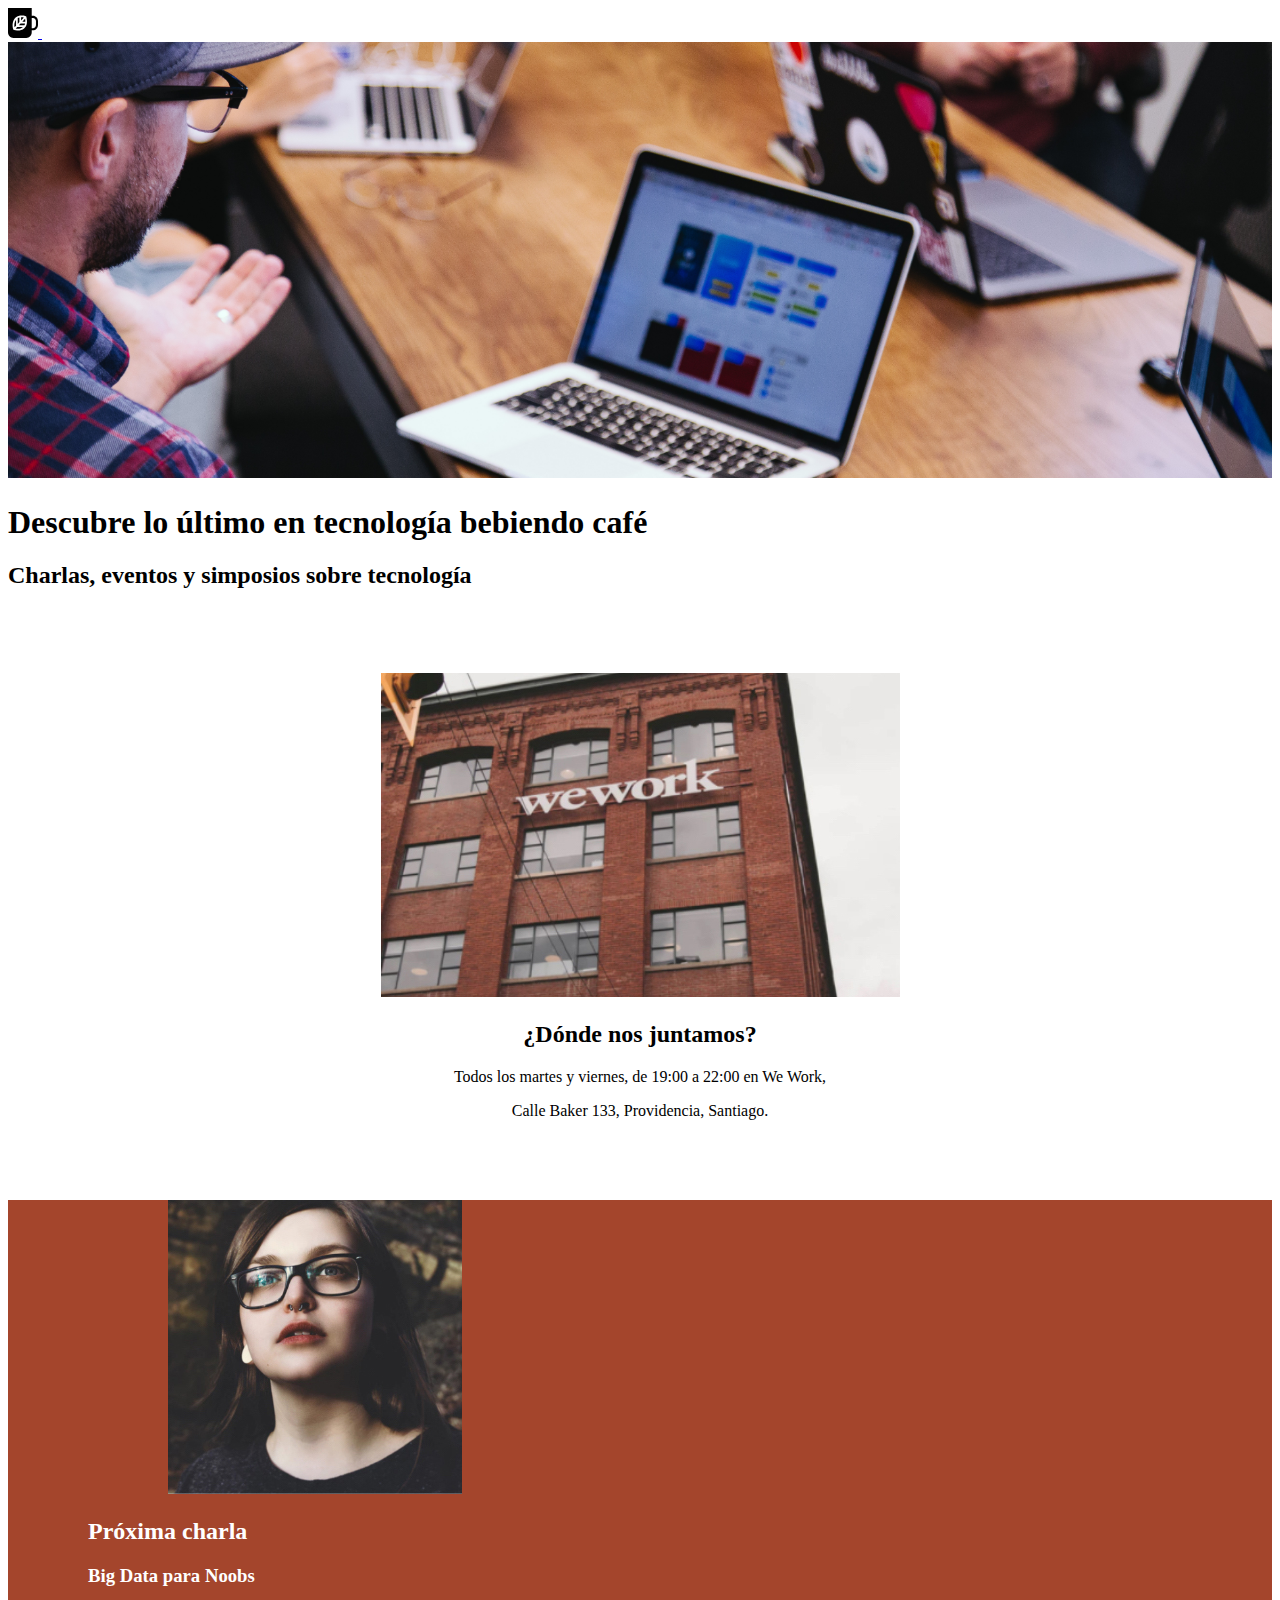
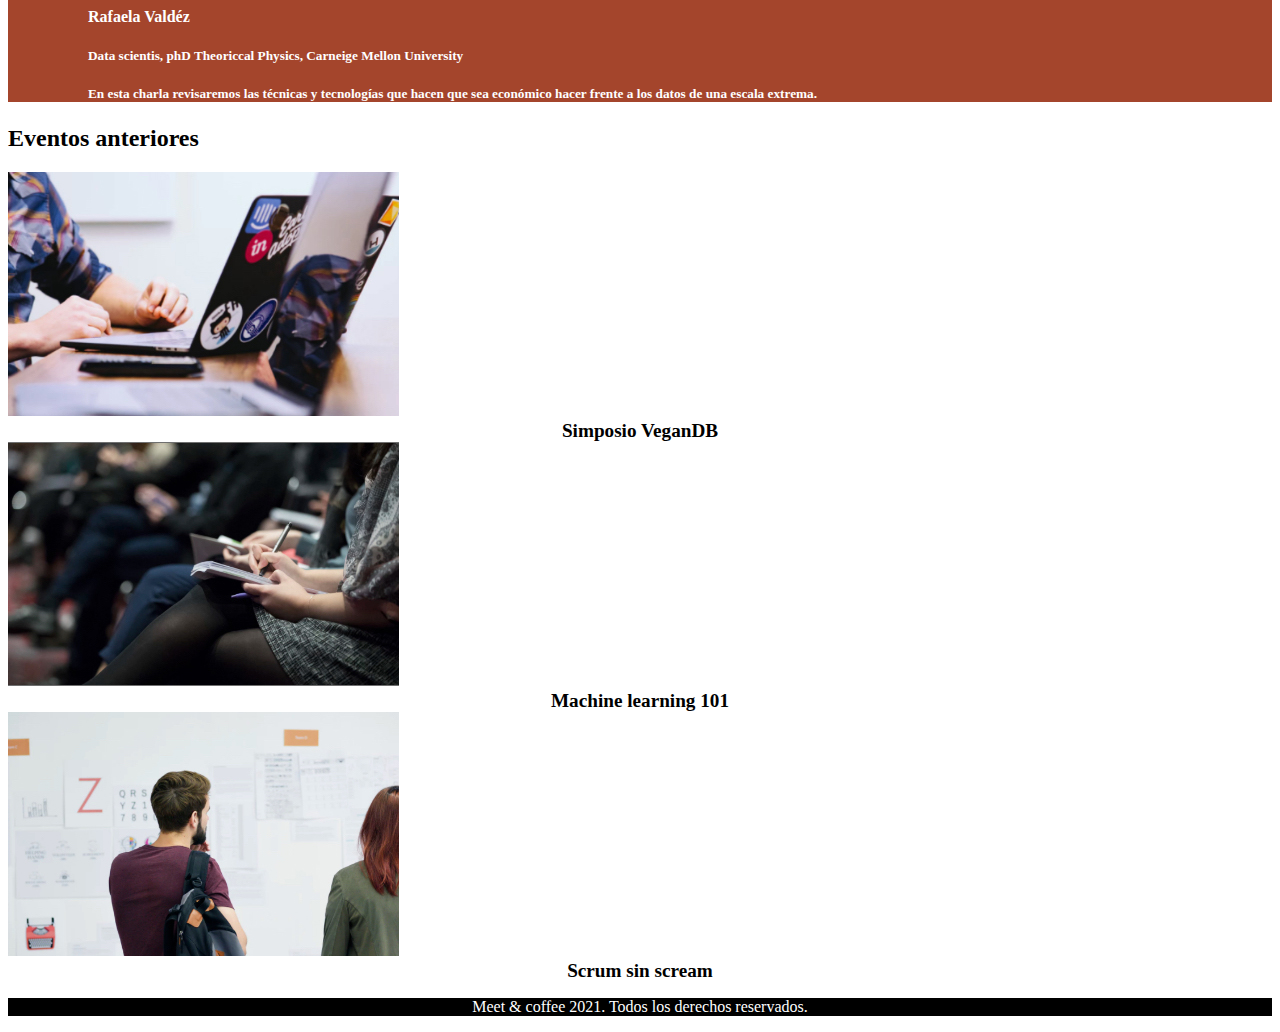
==== index.html @ c57f549f "first commit meet_coffee" ====
<!DOCTYPE html>
<html>

<head>
    <title>Meet & Coffee</title>
    <meta charset="utf-8">
    <meta name="viewport" content="width=device-width, initial-scale=1.0" />
    <link rel="stylesheet" href="https://cdn.jsdelivr.net/npm/bootstrap@4.5.3/dist/css/bootstrap.min.css" integrity="sha384-TX8t27EcRE3e/ihU7zmQxVncDAy5uIKz4rEkgIXeMed4M0jlfIDPvg6uqKI2xXr2" crossorigin="anonymous">
    <link rel="stylesheet" href="https://use.fontawesome.com/releases/v5.15.3/css/all.css" integrity="sha384-SZXxX4whJ79/gErwcOYf+zWLeJdY/qpuqC4cAa9rOGUstPomtqpuNWT9wdPEn2fk" crossorigin="anonymous">
    <link rel="shortcut icon" type="image/png" href="./assets/img/favicon.png">
    <meta name="author" content="Francisca Medina Concha">
    <meta name="description" content="Comparte tus conocimientos tomando
café">
    <meta name="keywords" content="charlas, eventos, simposios,
tecnología, co-work">

    <link rel="stylesheet" href="assets/css/style.css">

</head>

<body>


    <nav class="navbar navbar-dark bg-dark d-flex justify-content-start">
        <a class="navbar-brand" href="#">
            <img src="./assets/img/coffee-cup.svg" width="30" height="30" alt="">
            <a class="nav-link" href="#">Proximas Charlas</a>
            <a class="nav-link" href="#">Eventos Anteriores</a>
            <a class="nav-link" href="#">Eventos Anteriores</a>
            <a class="nav-link" href="#">Contacto</a>
        </a>
    </nav>


    <section class="container-flush">

        <header>
            <img src="assets/img/bg-hero.png" alt="hero_section">
            <h1>Descubre lo último en tecnología bebiendo café</h1>
            <h2>Charlas, eventos y simposios sobre tecnología</h2>
        </header>



        <section class="objeto ">
            <img src="assets/img/we-work.jpg" alt="imagen_edificio">
            <h2 class="pt-4">¿Dónde nos juntamos?</h2>
            <p>Todos los martes y viernes, de 19:00 a 22:00 en We Work,</p>
            <p> Calle Baker 133, Providencia, Santiago.</p>
        </section>





        <section class="intermedio d-flex align-self-center text-center py-5  ">

            <img class="sector" src="assets/img/speaker.jpg" alt="imagen_chica">
            </div>

            <ul class="col-8 text-left texto2">
                <h2>Próxima charla</h2>
                <h3>Big Data para Noobs</h3>
                <h4>Rafaela Valdéz</h4>
                <h5>Data scientis, phD Theoriccal Physics, Carneige Mellon University</h5>
                <h5>En esta charla revisaremos las técnicas y tecnologías que hacen que sea económico hacer frente a los datos de una escala extrema.</h5>
            </ul>
        </section>




        <section class="seccion my-5">
            <h2 class="text-center py-5">Eventos anteriores</h2>
            <section class="cartas d-flex justify-content-around  ">
                <div class="card col-3">
                    <img class="card-img-top" src="./assets/img/simposio-vegan.jpg" alt="Card image cap">
                    <div class="card-body"> Simposio VeganDB </div>
                </div>
                <div class="card col-3">
                    <img class="card-img-top" src="./assets/img/machine-learning.jpg" alt="Card image cap">
                    <div class="card-body"> Machine learning 101 </div>
                </div>
                <div class="card col-3">
                    <img class="card-img-top" src="./assets/img/scrum-sin-scream.jpg" alt="Card image cap">
                    <div class="card-body"> Scrum sin scream </div>
                </div>

            </section>

        </section>


        <footer class=" py-4 ">
            <div class="iconos">
                <i class="fab fa-github-square iconos"></i>
                <i class="fab fa-twitter-square iconos"></i>
                <i class="fab fa-linkedin iconos"></i>
            </div>
            <p>Meet & coffee 2021. Todos los derechos reservados.</p>
        </footer>




    </section>


    <!--jQuery 3.5.1-->
    <script src="https://code.jquery.com/jquery-3.5.1.slim.min.js" integrity="sha384-DfXdz2htPH0lsSSs5nCTpuj/zy4C+OGpamoFVy38MVBnE+IbbVYUew+OrCXaRkfj" crossorigin="anonymous"></script>
    <!--Popper JS 1.16.1-->
    <script src="https://cdn.jsdelivr.net/npm/popper.js@1.16.1/dist/umd/popper.min.js" integrity="sha384-9/reFTGAW83EW2RDu2S0VKaIzap3H66lZH81PoYlFhbGU+6BZp6G7niu735Sk7lN" crossorigin="anonymous"></script>
    <!--Bootstrap JS 4.5.3-->
    <script src="https://cdn.jsdelivr.net/npm/bootstrap@4.5.3/dist/js/bootstrap.min.js" integrity="sha384-w1Q4orYjBQndcko6MimVbzY0tgp4pWB4lZ7lr30WKz0vr/aWKhXdBNmNb5D92v7s" crossorigin="anonymous"></script>
</body>

</html>
---- assets/css/style.css ----
h2 {
    font-weight: 700;
}

body {
    background: #fff;
}

img {
    max-width: 100%;
}

.nav-link {
    color: #fff;
}

.intermedio {
    background-color: #A4452C;
}

footer {
    text-align: center;
    color: #fff;
    background-color: black;
}

.objeto {
    text-align: center;
    padding: 4rem 0;
}

.sector {
    padding-left: 10rem;
}

.texto2 {
    padding-left: 5rem;
    color: #fff;
}

.card-body {
    font-weight: 700;
    font-size: 1.2rem;
    text-align: center;
}

R .intermedio {
    text-align: center;
}

.intermedio p {
    color: white;
}

#miTitulo {
    text-align: right;
}
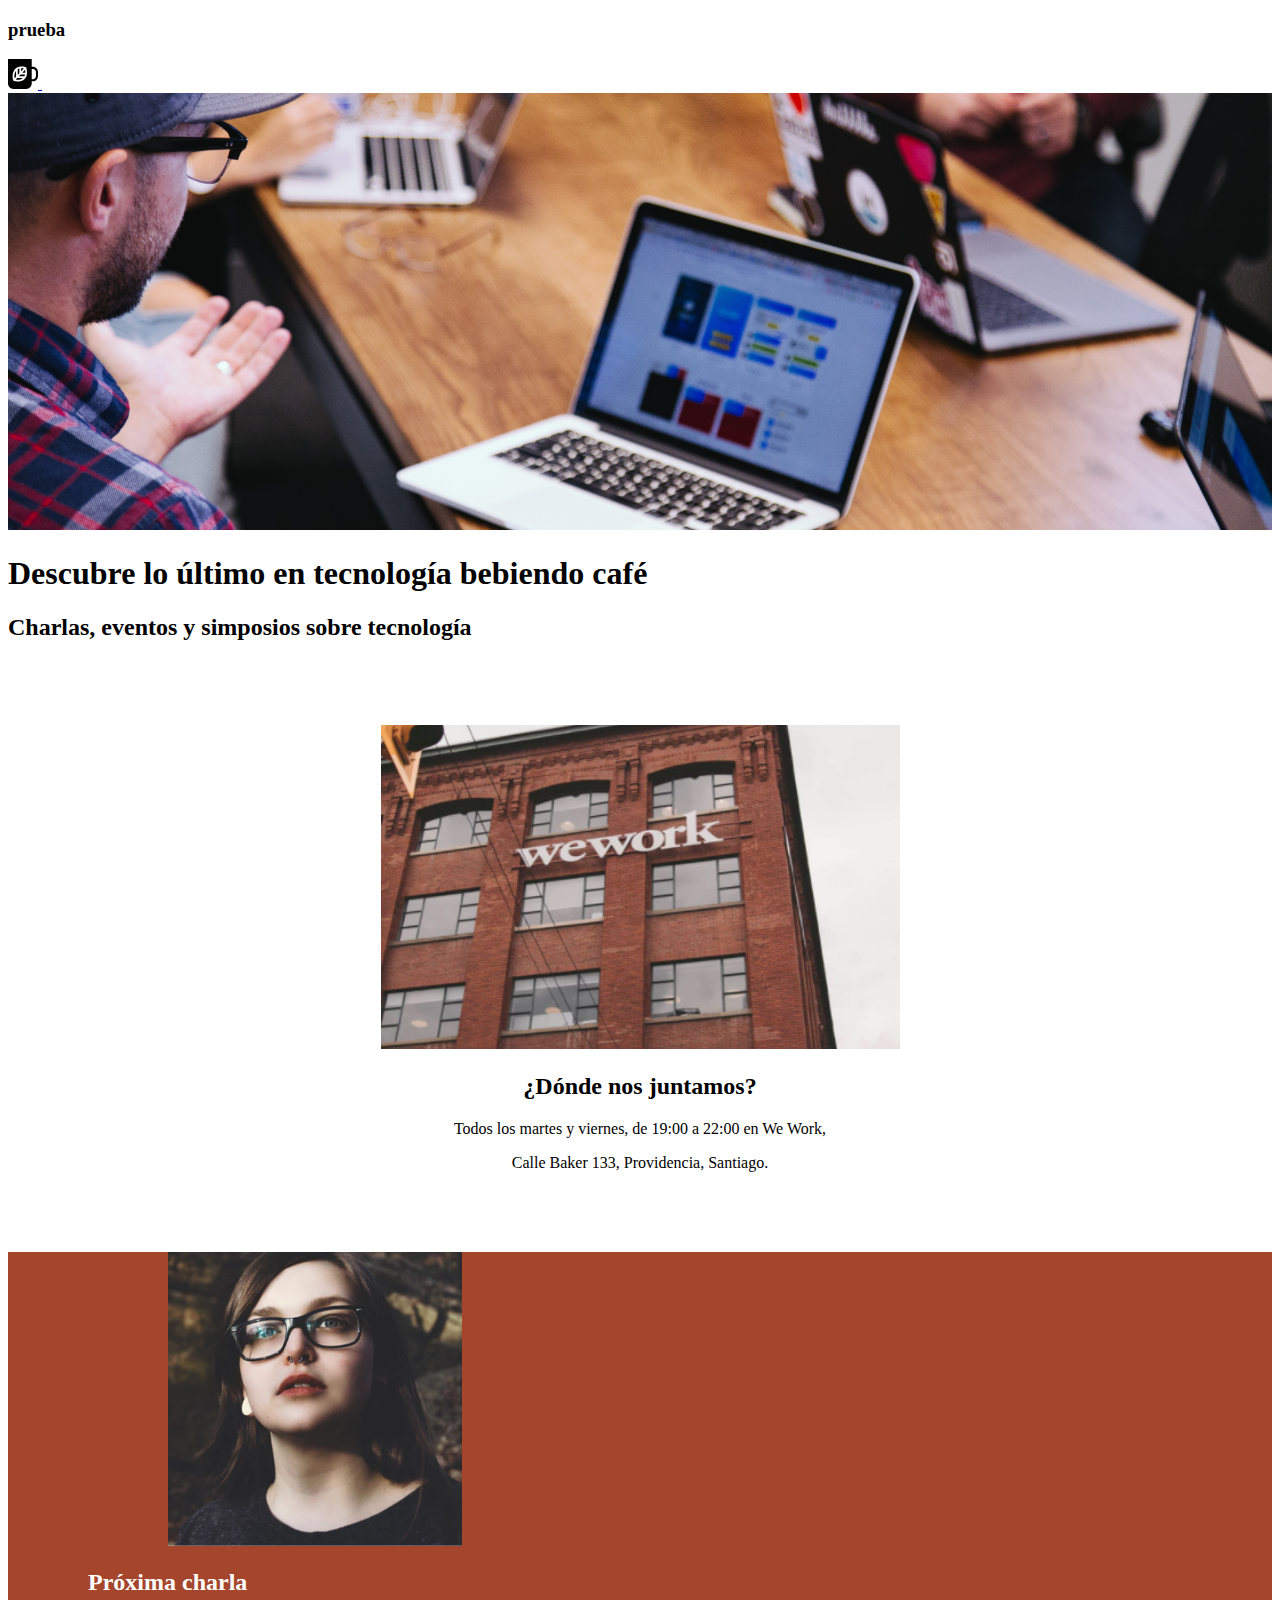
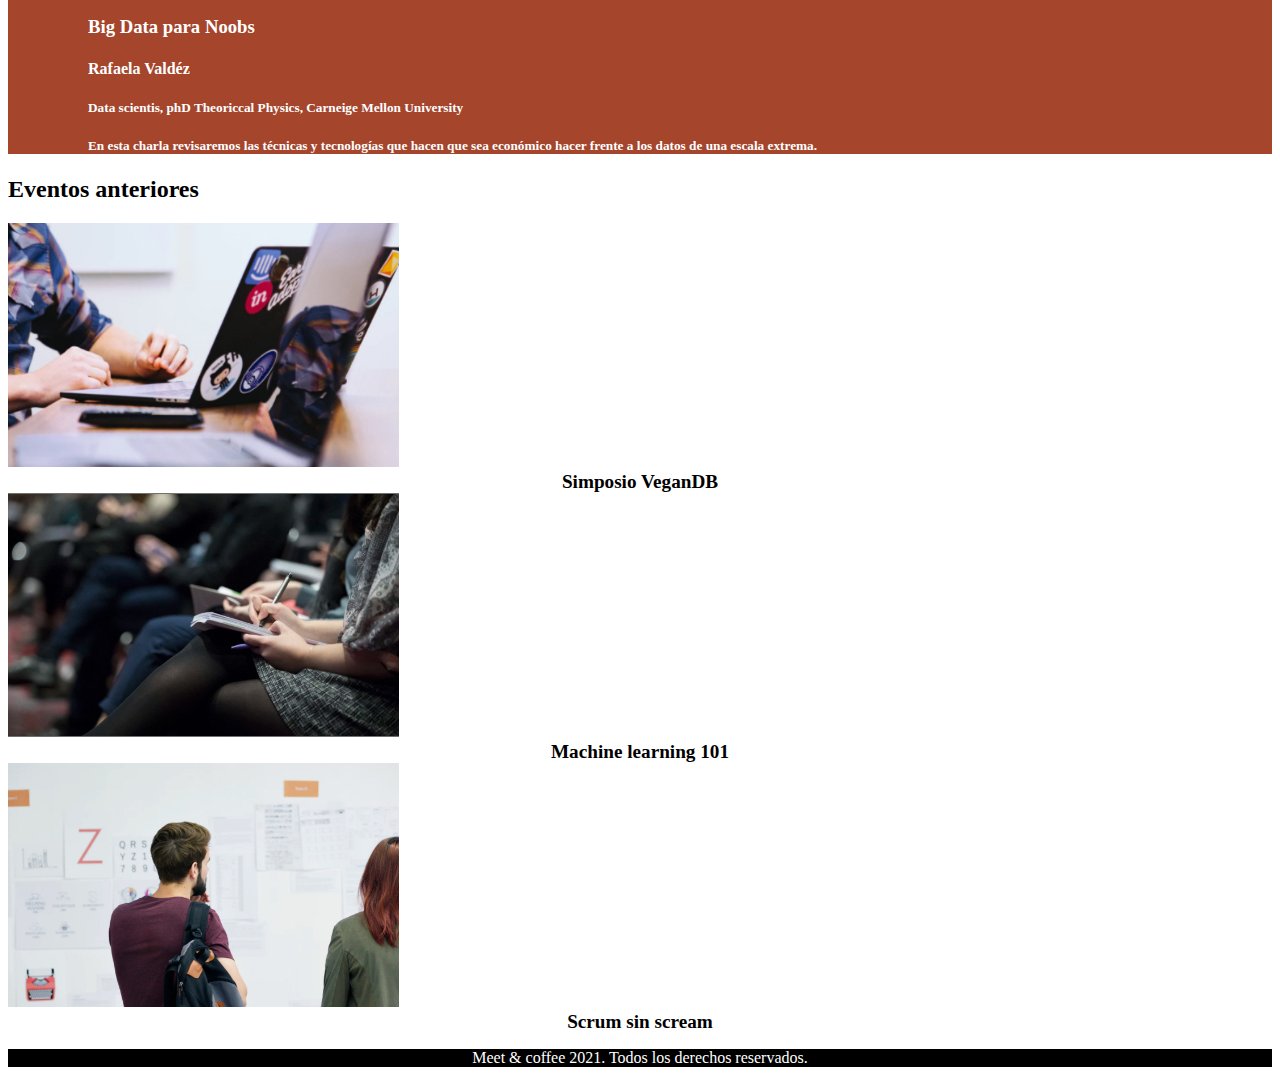
==== commit 3d4ca167: "prueba en html" ====
--- a/index.html
+++ b/index.html
@@ -13,6 +13,8 @@
 café">
     <meta name="keywords" content="charlas, eventos, simposios,
 tecnología, co-work">
+
+    <h3>prueba</h3>
 
     <link rel="stylesheet" href="assets/css/style.css">
 
--- a/assets/css/style.css
+++ b/assets/css/style.css
@@ -52,6 +52,6 @@
     color: white;
 }
 
-#miTitulo {
+.miTitulo {
     text-align: right;
 }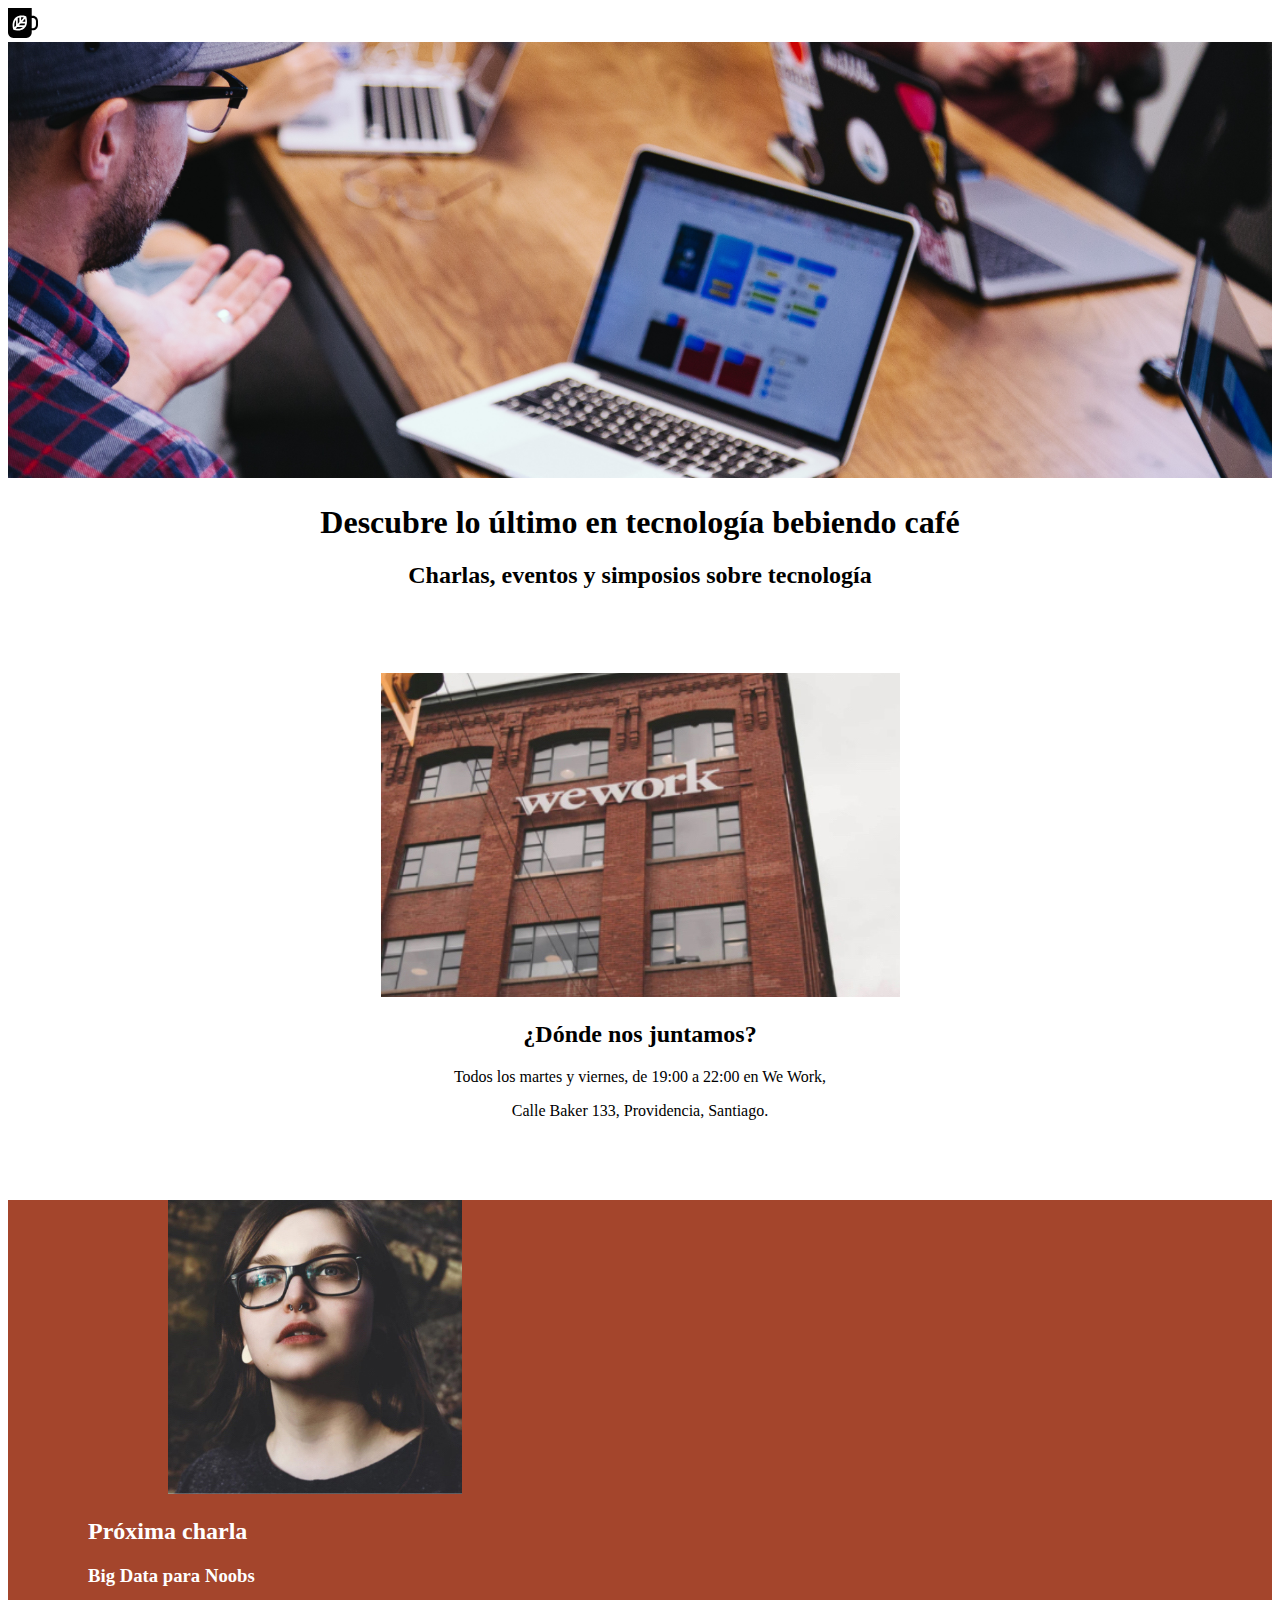
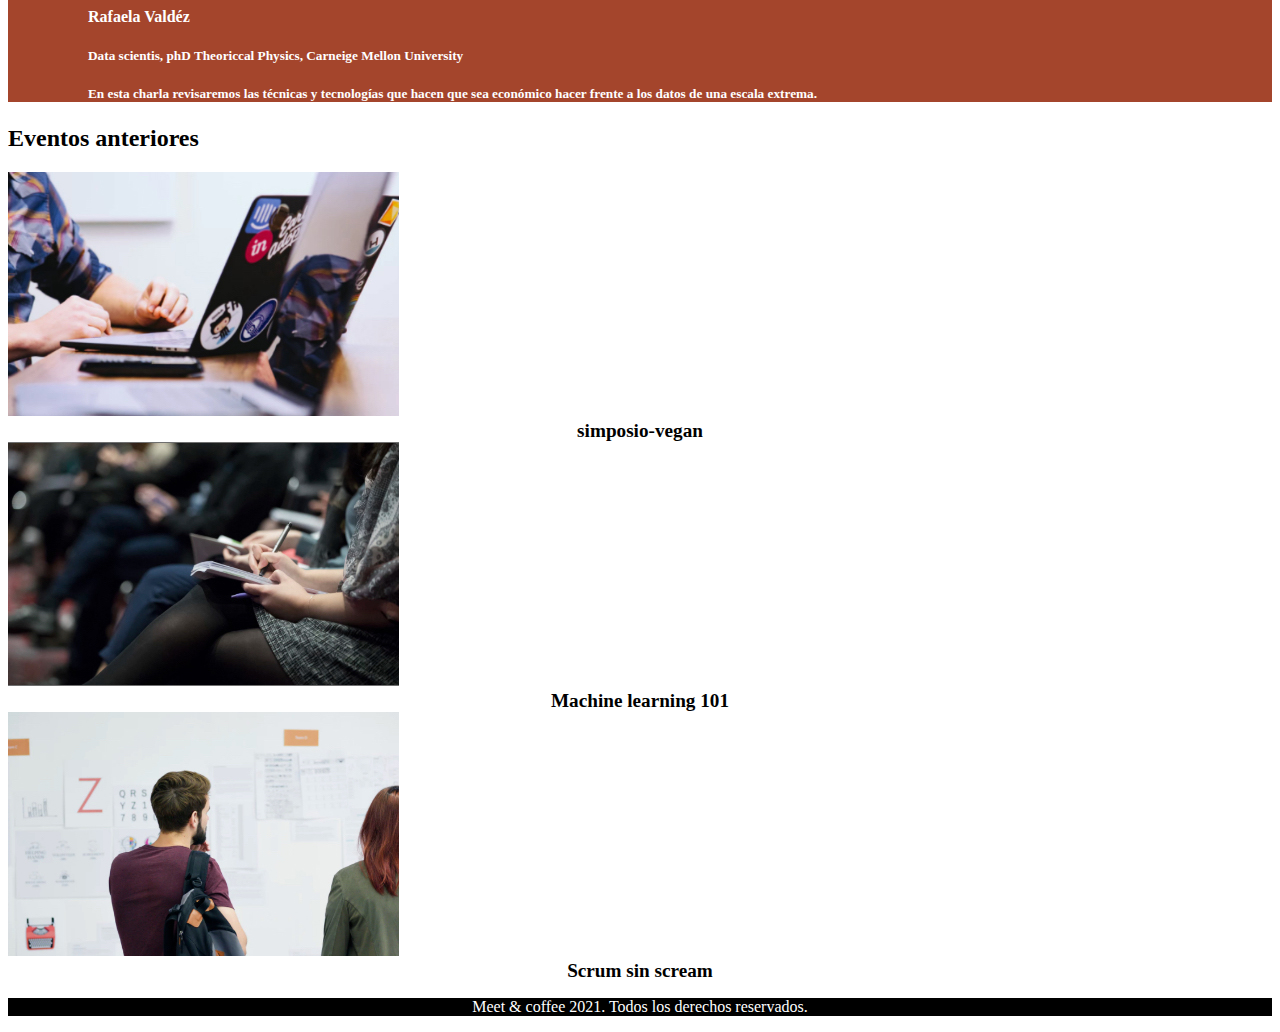
==== commit 3dad595a: "actualizacion meet coffee" ====
--- a/index.html
+++ b/index.html
@@ -14,7 +14,7 @@
     <meta name="keywords" content="charlas, eventos, simposios,
 tecnología, co-work">
 
-    <h3>prueba</h3>
+
 
     <link rel="stylesheet" href="assets/css/style.css">
 
@@ -23,11 +23,13 @@
 <body>
 
 
+
+
     <nav class="navbar navbar-dark bg-dark d-flex justify-content-start">
         <a class="navbar-brand" href="#">
             <img src="./assets/img/coffee-cup.svg" width="30" height="30" alt="">
-            <a class="nav-link" href="#">Proximas Charlas</a>
-            <a class="nav-link" href="#">Eventos Anteriores</a>
+            <a class="nav-link" href="#">Ubicacion</a>
+            <a class="nav-link" href="#">Proxima charla</a>
             <a class="nav-link" href="#">Eventos Anteriores</a>
             <a class="nav-link" href="#">Contacto</a>
         </a>
@@ -35,14 +37,16 @@
 
 
     <section class="container-flush">
-
-        <header>
-            <img src="assets/img/bg-hero.png" alt="hero_section">
-            <h1>Descubre lo último en tecnología bebiendo café</h1>
-            <h2>Charlas, eventos y simposios sobre tecnología</h2>
-        </header>
+        <section class="principal">
 
 
+            <header>
+                <img src="assets/img/bg-hero.png" alt="hero_section">
+                <h1>Descubre lo último en tecnología bebiendo café</h1>
+                <h2>Charlas, eventos y simposios sobre tecnología</h2>
+            </header>
+
+        </section>
 
         <section class="objeto ">
             <img src="assets/img/we-work.jpg" alt="imagen_edificio">
@@ -77,7 +81,7 @@
             <section class="cartas d-flex justify-content-around  ">
                 <div class="card col-3">
                     <img class="card-img-top" src="./assets/img/simposio-vegan.jpg" alt="Card image cap">
-                    <div class="card-body"> Simposio VeganDB </div>
+                    <div class="card-body"> <a href="./evento001.html">simposio-vegan</a> </div>
                 </div>
                 <div class="card col-3">
                     <img class="card-img-top" src="./assets/img/machine-learning.jpg" alt="Card image cap">
@@ -108,6 +112,7 @@
     </section>
 
 
+
     <!--jQuery 3.5.1-->
     <script src="https://code.jquery.com/jquery-3.5.1.slim.min.js" integrity="sha384-DfXdz2htPH0lsSSs5nCTpuj/zy4C+OGpamoFVy38MVBnE+IbbVYUew+OrCXaRkfj" crossorigin="anonymous"></script>
     <!--Popper JS 1.16.1-->
--- a/assets/css/style.css
+++ b/assets/css/style.css
@@ -1,3 +1,7 @@
+h1 {
+    font-weight: 700;
+}
+
 h2 {
     font-weight: 700;
 }
@@ -8,6 +12,11 @@
 
 img {
     max-width: 100%;
+}
+
+a {
+    text-decoration: none;
+    color: black;
 }
 
 .nav-link {
@@ -33,6 +42,11 @@
     padding-left: 10rem;
 }
 
+.principal {
+    position: relative;
+    text-align: center;
+}
+
 .texto2 {
     padding-left: 5rem;
     color: #fff;
@@ -54,4 +68,13 @@
 
 .miTitulo {
     text-align: right;
+}
+
+.card-body a {
+    text-decoration: none;
+    color: black;
+}
+
+.parrafo {
+    margin: 0 20%;
 }